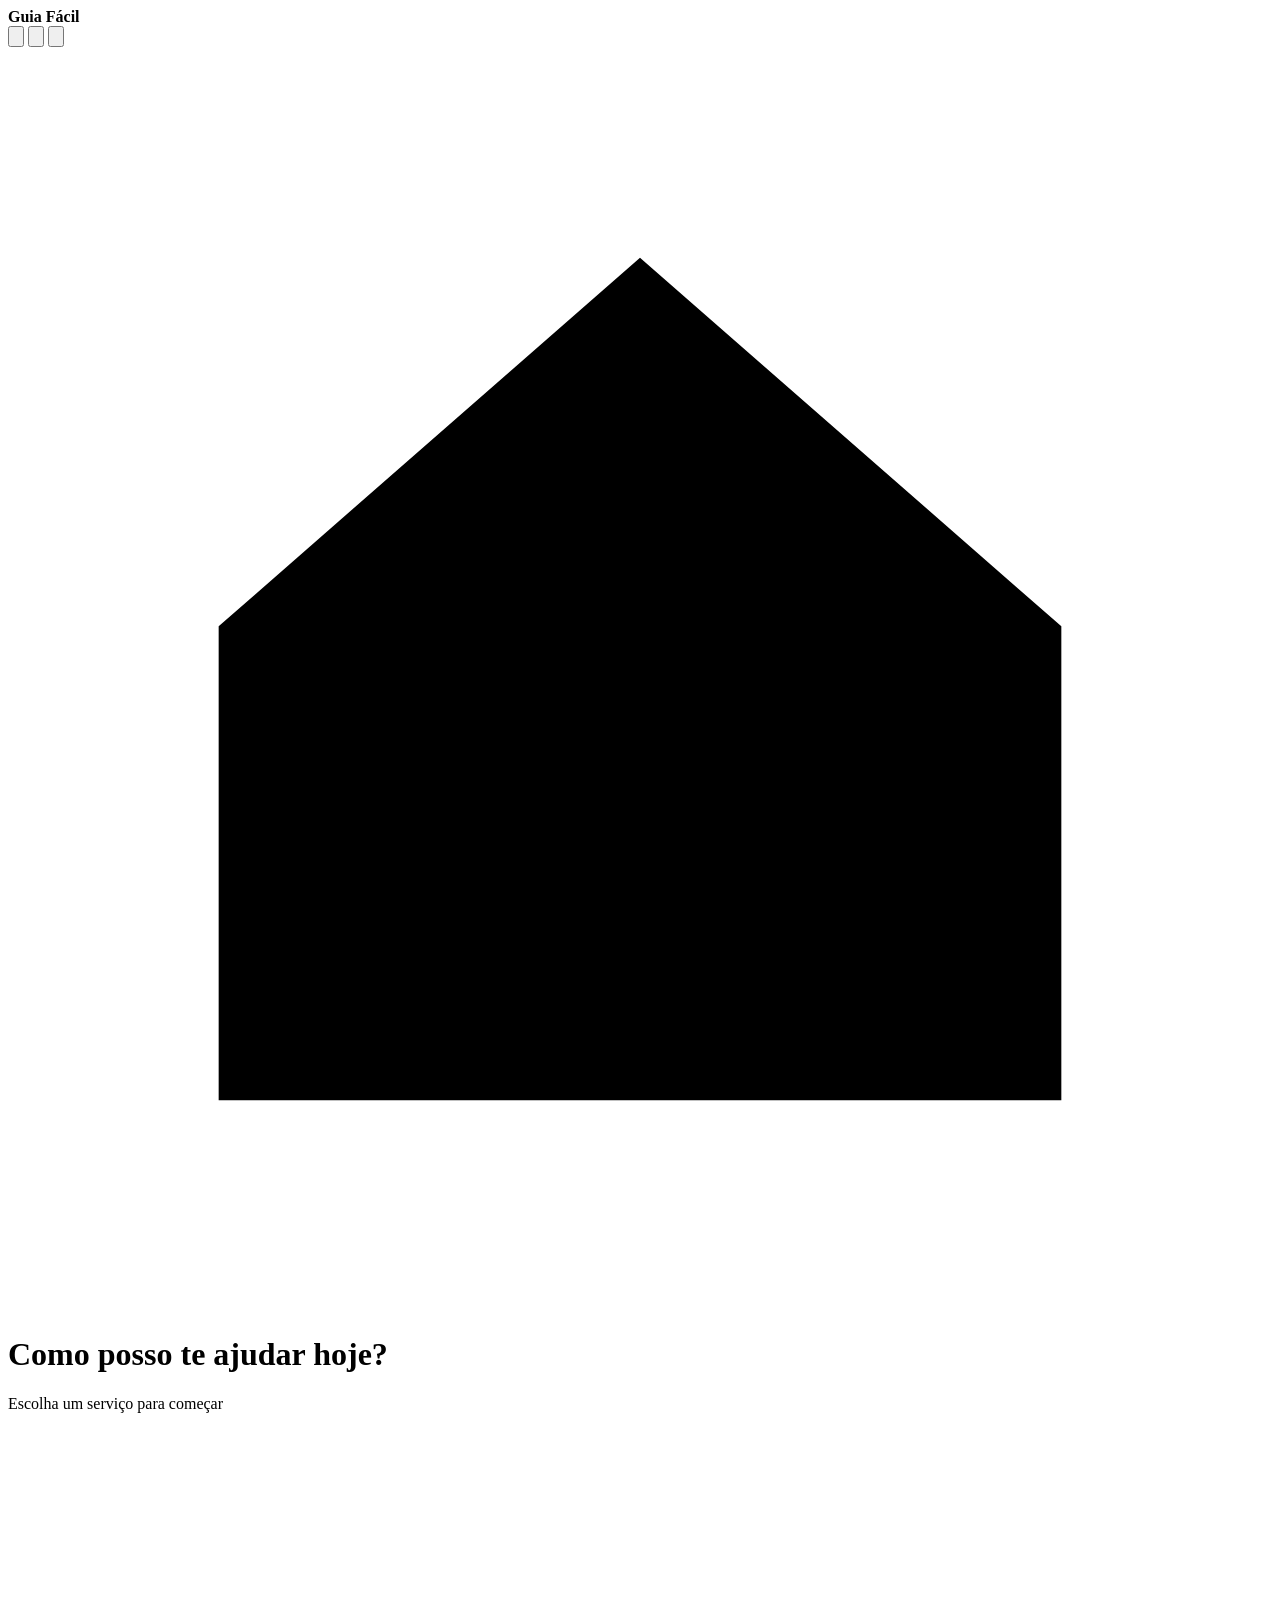
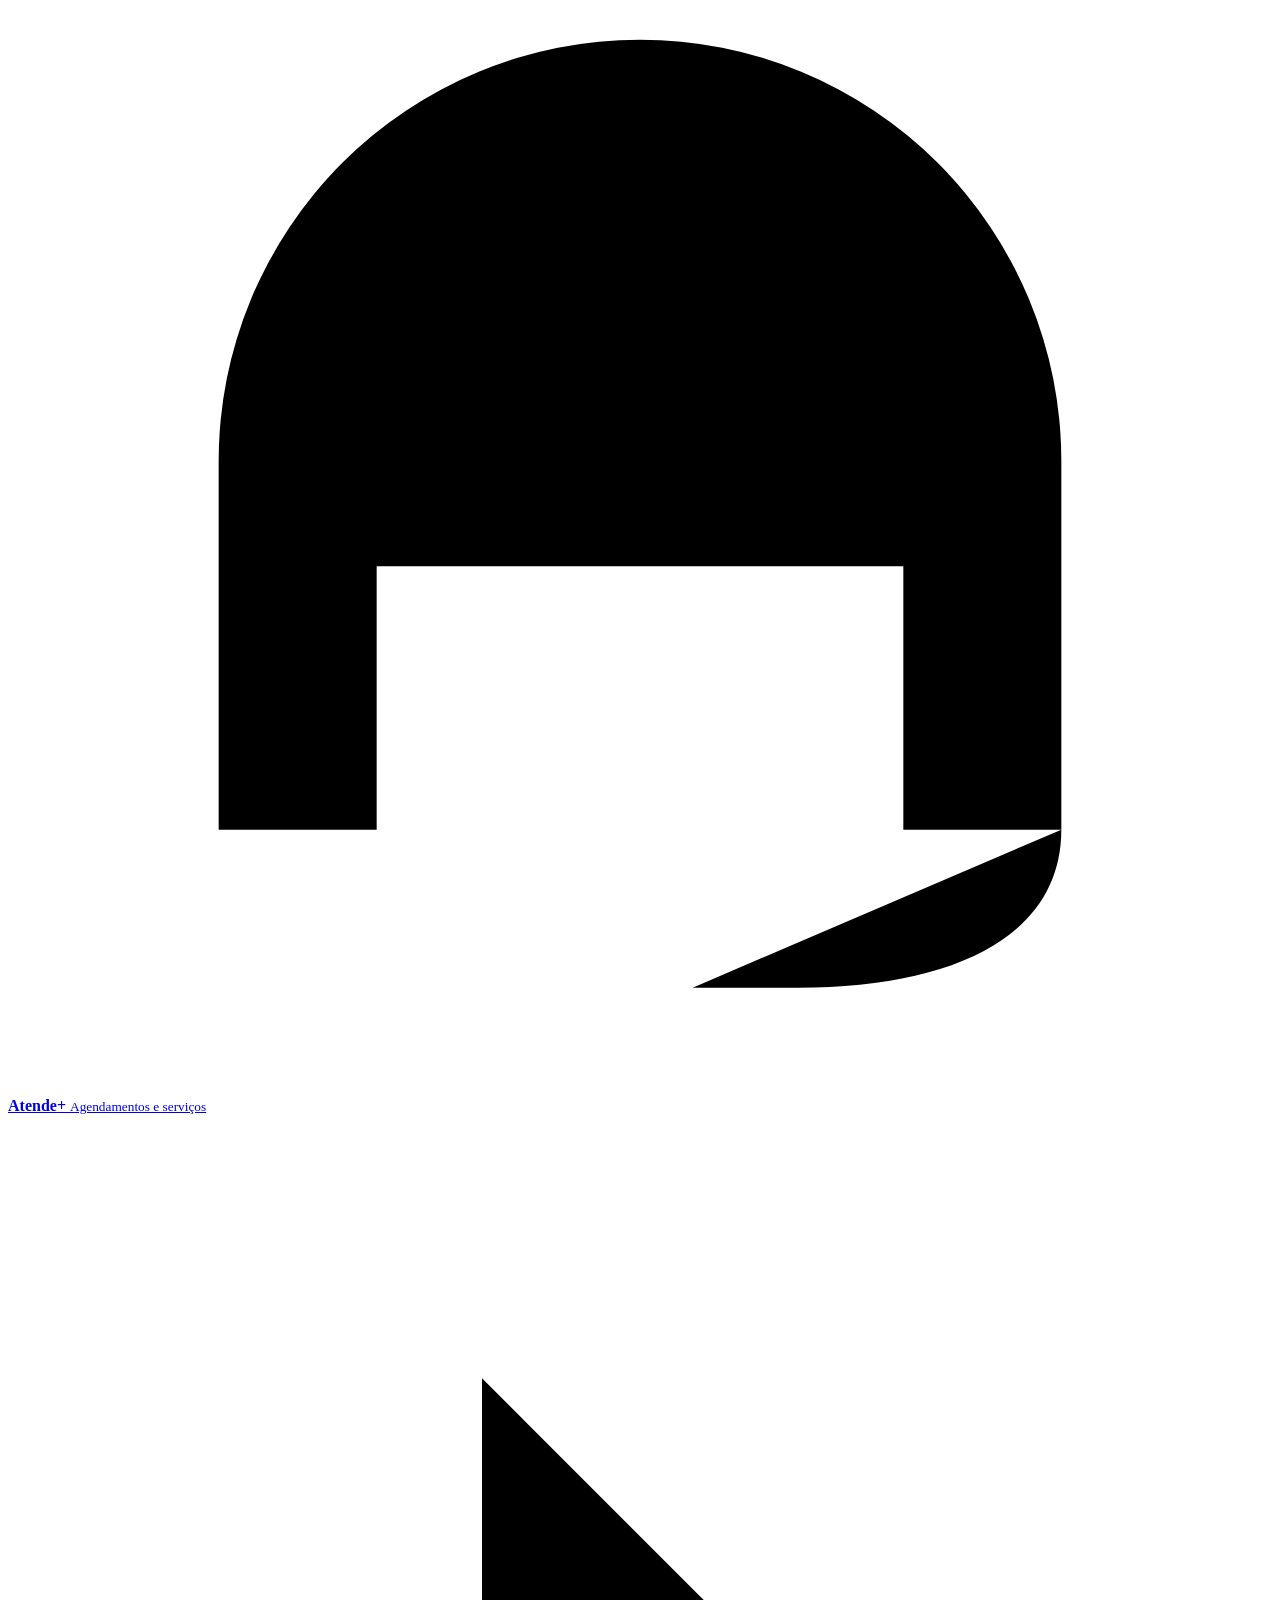
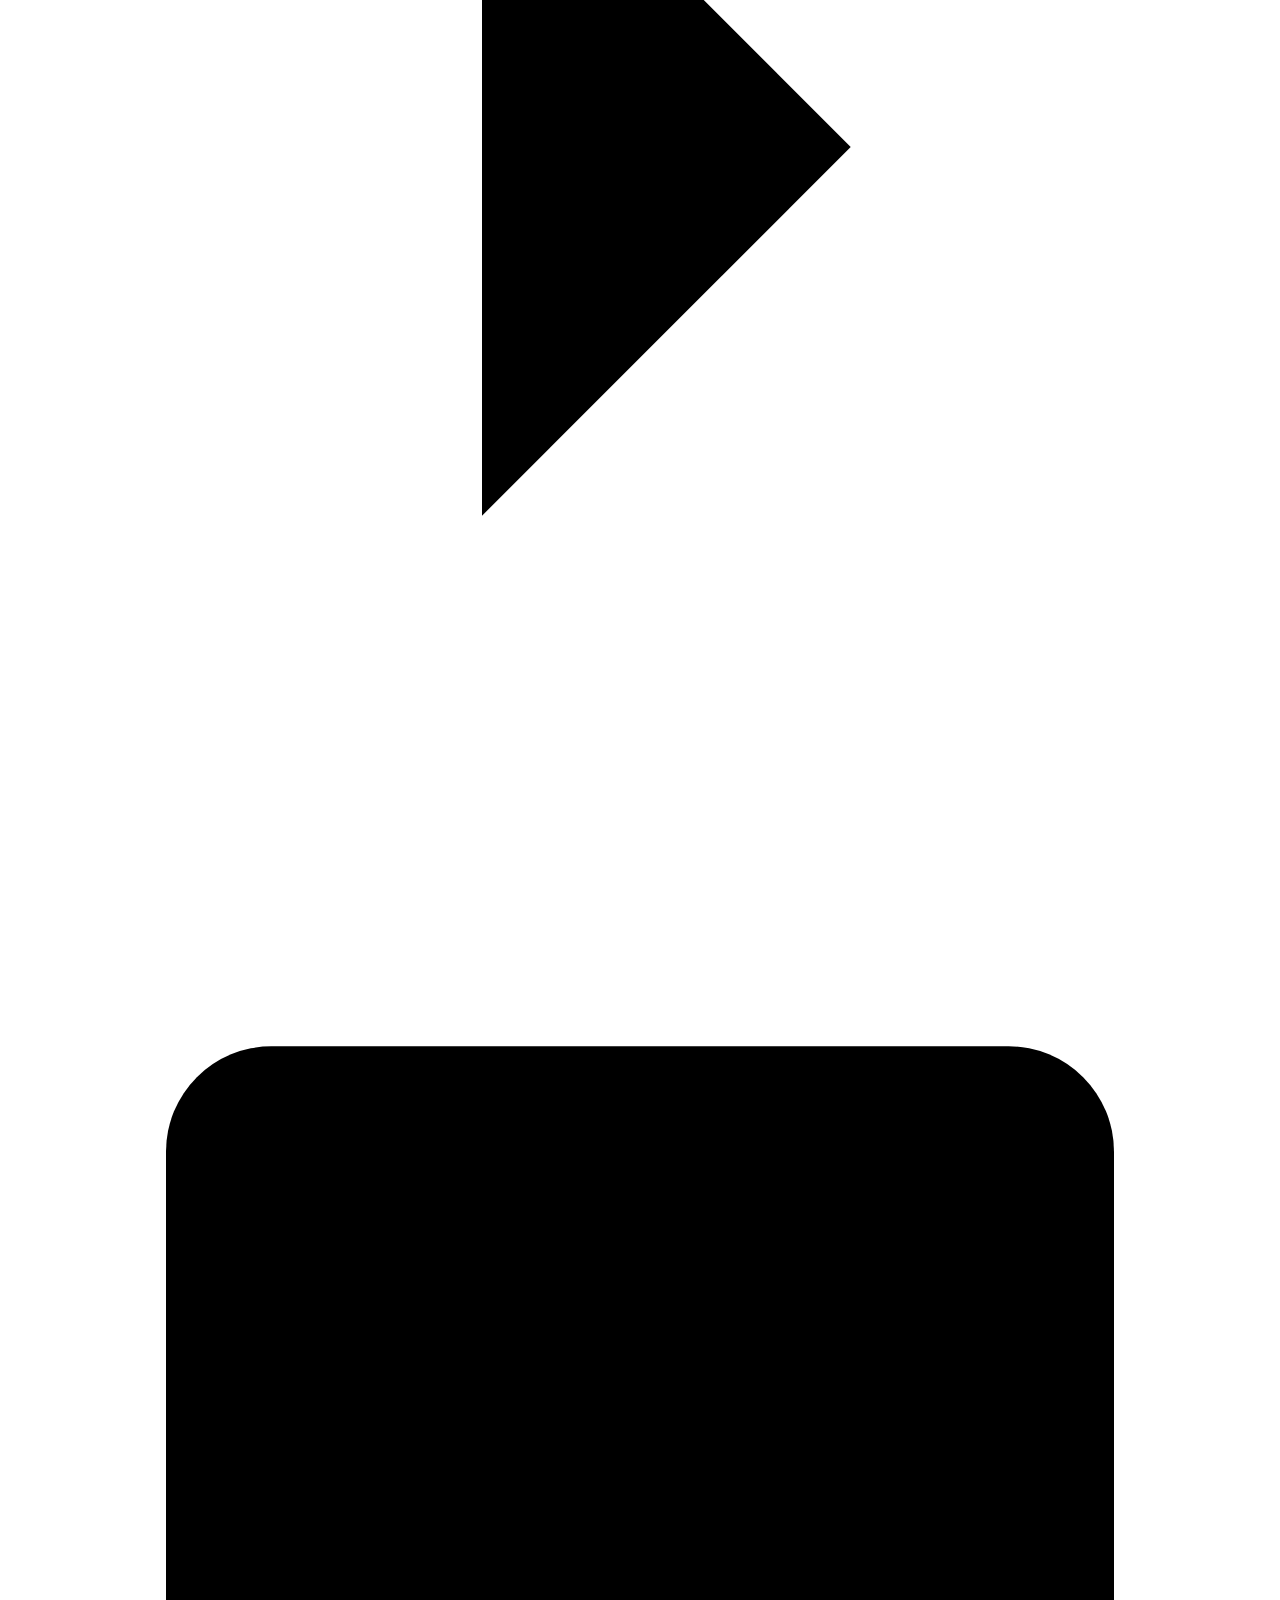
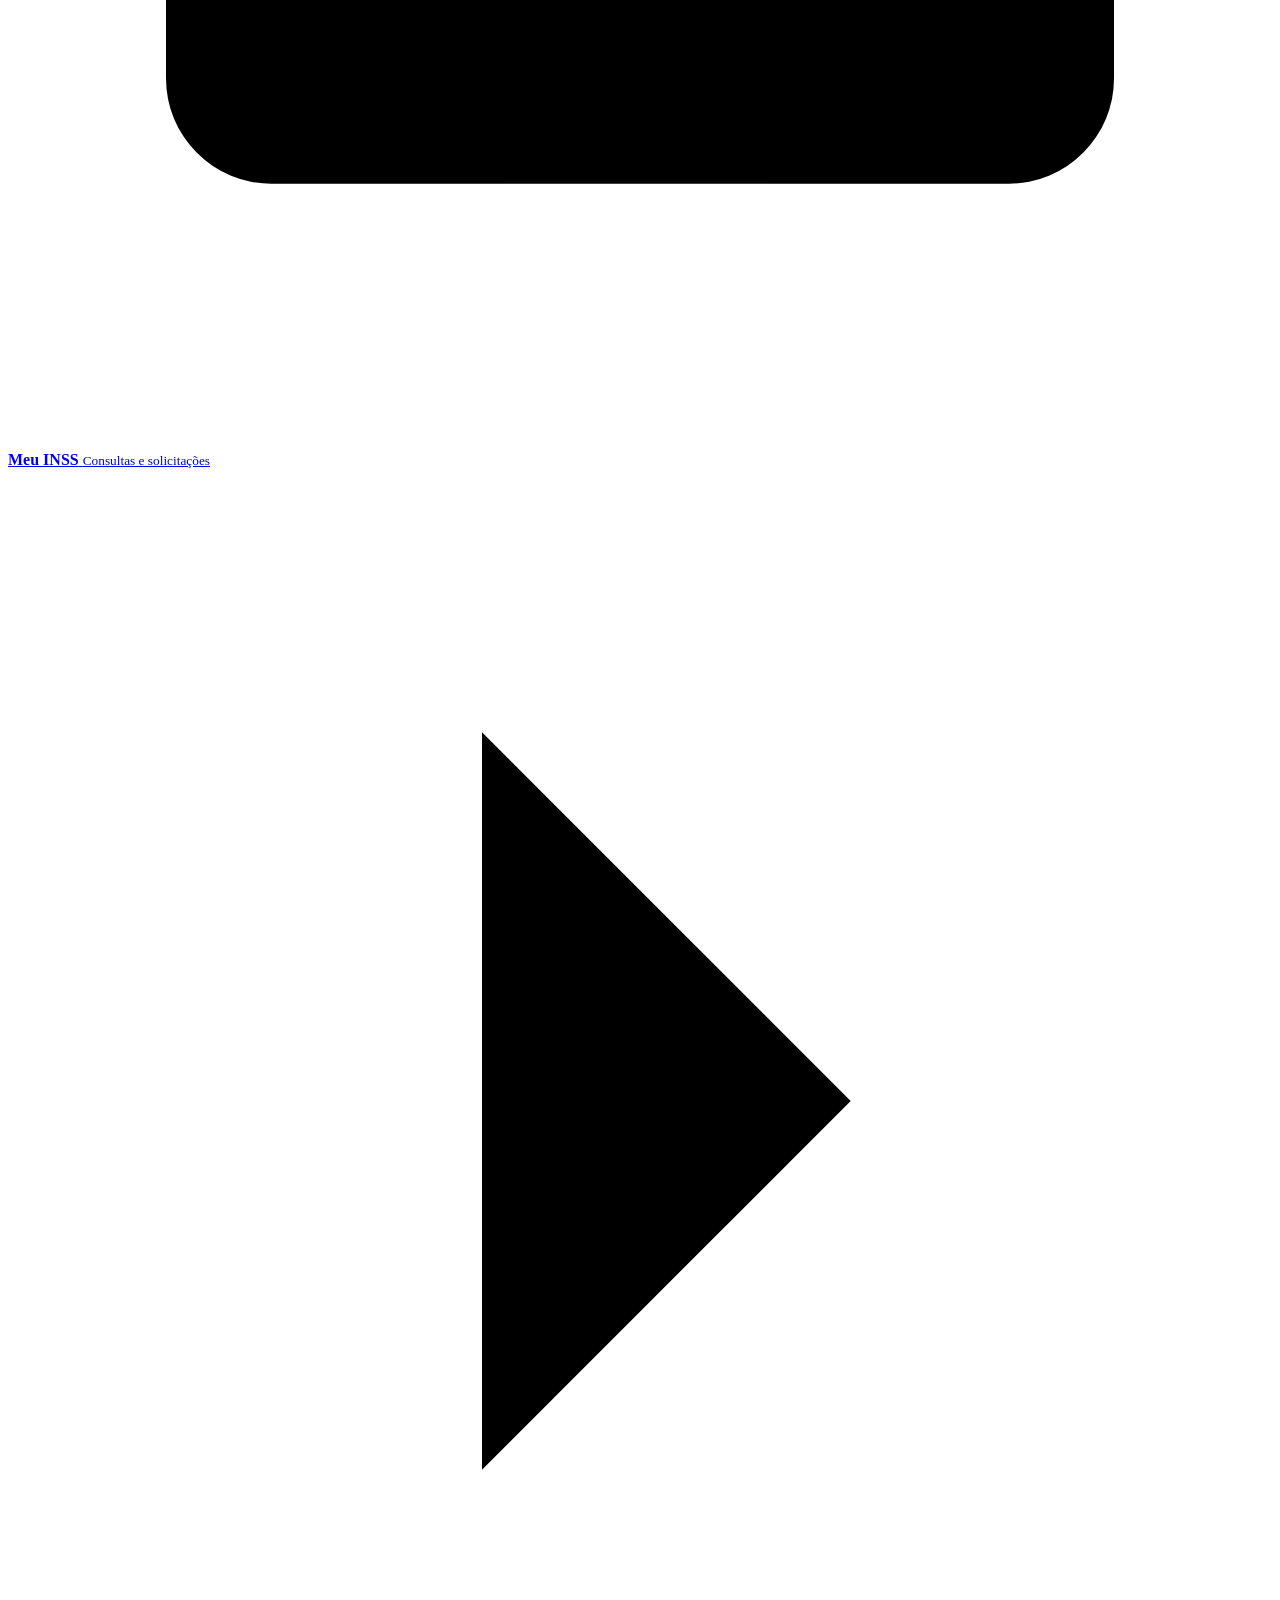
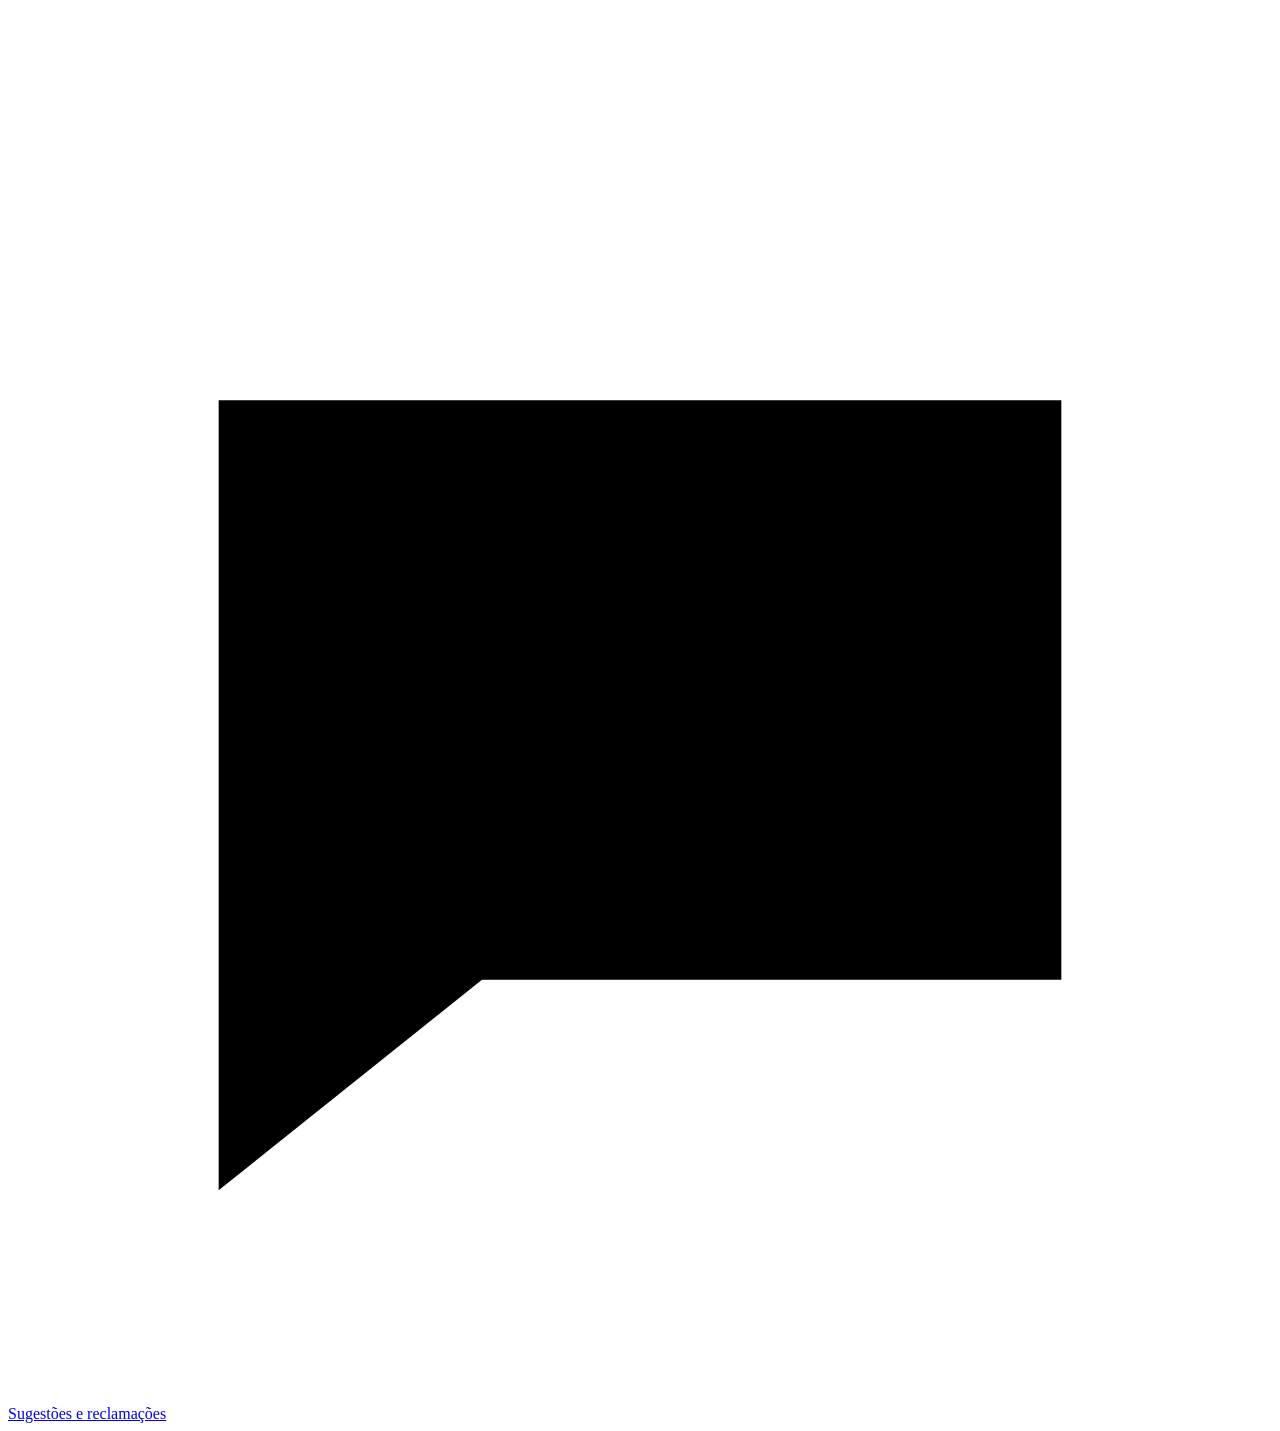
==== frontend_atual/index.html @ f5991e7c "criando novo index.html" ====
<!DOCTYPE html>
<html lang="pt-BR">
<head>
  <meta charset="utf-8">
  <meta name="viewport" content="width=device-width, initial-scale=1">
  <title>Guia Fácil</title>
  <!-- css dessa tela e de coisas específicas -->
  <link rel="stylesheet" href="style.css">
  <!-- css para todas as telas -->
  <link rel="stylesheet" href="global.css">
</head>
<body>

  <!-- cabeçalho (igual em todas as telas) -->
  <header class="topo">
    <strong>Guia Fácil</strong>
    <!-- botoes do cabeçalho -->
    <nav class="botoes">
      <!-- botao de diminuir a letra -->
      <button type="button" aria-label="Diminuir letra">
        <svg viewBox="0 0 24 24"><path d="M3 19l5-13 5 13M5 14h6M17 9h5"/></svg>
      </button>
      <!-- botao de aumentar a letra -->
      <button type="button" aria-label="Aumentar letra">
        <svg viewBox="0 0 24 24"><path d="M3 19l5-13 5 13M5 14h6M19.5 6.5v5M17 9h5"/></svg>
      </button>
      <!-- botao modo escuro -->
      <button type="button" aria-label="Modo escuro">
        <svg viewBox="0 0 24 24"><path d="M20 14.5A8 8 0 019.5 4a8 8 0 1010.5 10.5z"/></svg>
      </button>
      <!-- botao da casinha que leva a tela inicial -->
      <a href="index.html" aria-label="Início">
        <svg viewBox="0 0 24 24"><path d="M4 11l8-7 8 7v9H4zM10 20v-6h4v6"/></svg>
      </a>
    </nav>
  </header>

    <!-- tela inicial -->
  <main class="tela">
    <h1>Como posso te ajudar hoje?</h1>
    <p class="subtitulo">Escolha um serviço para começar</p>

    <!-- caixa que junta os cartoes e da espaço entre eles -->
    <div class="servicos">
      <!-- cartao do atende+, abre a conversa dele (o # diz qual conversa vai mostrar) -->
      <a href="conversa.html#atende" class="cartao">
        <span class="icone">
          <svg viewBox="0 0 24 24"><path d="M4 14v-2a8 8 0 0116 0v2M4 14h3v5H4zM17 14h3v5h-3zM20 19c0 2-2 3-5 3h-2"/></svg>
        </span>
        <span class="texto">
          <strong>Atende+</strong>
          <small>Agendamentos e serviços</small>
        </span>
        <!-- seta p direita dentro do cartao -->
        <svg class="seta" viewBox="0 0 24 24"><path d="M9 5l7 7-7 7"/></svg>
      </a>
      <!-- cartao do meu inss -->
      <a href="conversa.html#meu-inss" class="cartao">
        <span class="icone">
          <svg viewBox="0 0 24 24"><rect x="3" y="5" width="18" height="14" rx="2"/><circle cx="9" cy="11" r="2"/><path d="M5.5 16c.5-2 3.5-2 4 0M14 10h4M14 14h4"/></svg>
        </span>
        <span class="texto">
          <strong>Meu INSS</strong>
          <small>Consultas e solicitações</small>
        </span>
        <!-- seta p direita -->
        <svg class="seta" viewBox="0 0 24 24"><path d="M9 5l7 7-7 7"/></svg>
      </a>

    </div>
    
    <!-- botao de sugestões e reclamações -->
    <a href="sugestoes.html" class="sugestoes">
    <svg viewBox="0 0 24 24"><path d="M4 5h16v11H9l-5 4z"/><path d="M12 8.5v3M12 13.5v.01"/></svg>
    Sugestões e reclamações
    </a>
  </main>

</body>
</html>
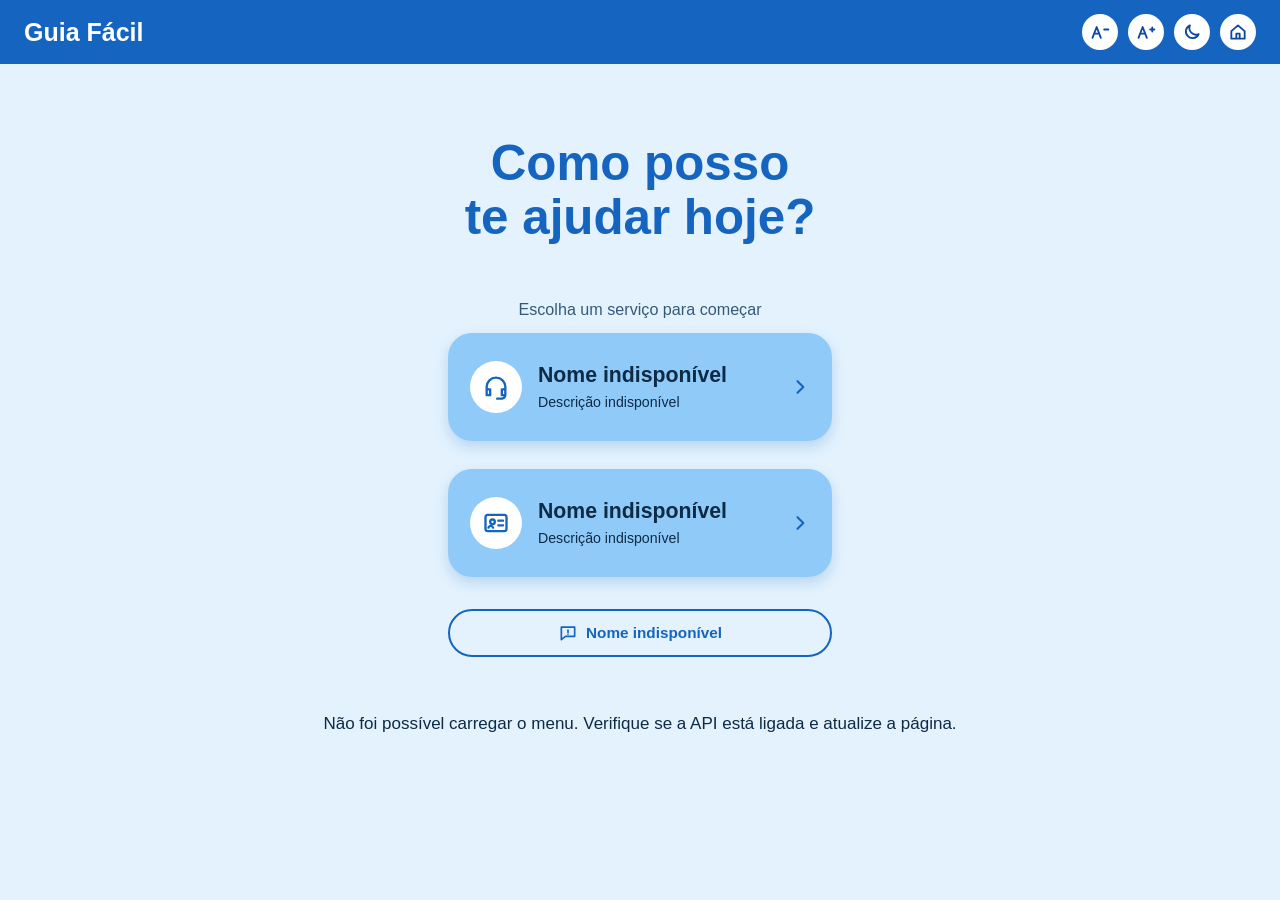
==== commit 60ecd5fe: "feat: criei rotas de api para os serviços e descrições que aparecem no menu, além de integrar com o " ====
--- a/frontend_atual/index.html
+++ b/frontend_atual/index.html
@@ -5,9 +5,9 @@
   <meta name="viewport" content="width=device-width, initial-scale=1">
   <title>Guia Fácil</title>
   <!-- css dessa tela e de coisas específicas -->
-  <link rel="stylesheet" href="style.css">
+  <link rel="stylesheet" href="css/style.css">
   <!-- css para todas as telas -->
-  <link rel="stylesheet" href="global.css">
+  <link rel="stylesheet" href="css/global.css">
 </head>
 <body>
 
@@ -48,8 +48,8 @@
           <svg viewBox="0 0 24 24"><path d="M4 14v-2a8 8 0 0116 0v2M4 14h3v5H4zM17 14h3v5h-3zM20 19c0 2-2 3-5 3h-2"/></svg>
         </span>
         <span class="texto">
-          <strong>Atende+</strong>
-          <small>Agendamentos e serviços</small>
+          <strong id="nome-atende">Carregando...</strong>
+          <small id="descricao-atende">Carregando...</small>
         </span>
         <!-- seta p direita dentro do cartao -->
         <svg class="seta" viewBox="0 0 24 24"><path d="M9 5l7 7-7 7"/></svg>
@@ -60,8 +60,8 @@
           <svg viewBox="0 0 24 24"><rect x="3" y="5" width="18" height="14" rx="2"/><circle cx="9" cy="11" r="2"/><path d="M5.5 16c.5-2 3.5-2 4 0M14 10h4M14 14h4"/></svg>
         </span>
         <span class="texto">
-          <strong>Meu INSS</strong>
-          <small>Consultas e solicitações</small>
+          <strong id="nome-inss">Carregando...</strong>
+          <small id="descricao-inss">Carregando...</small>
         </span>
         <!-- seta p direita -->
         <svg class="seta" viewBox="0 0 24 24"><path d="M9 5l7 7-7 7"/></svg>
@@ -72,9 +72,11 @@
     <!-- botao de sugestões e reclamações -->
     <a href="sugestoes.html" class="sugestoes">
     <svg viewBox="0 0 24 24"><path d="M4 5h16v11H9l-5 4z"/><path d="M12 8.5v3M12 13.5v.01"/></svg>
-    Sugestões e reclamações
+    <span id="nome-suporte">Carregando...</span>
     </a>
   </main>
 
+  <p id="erro-menu" role="status" style="text-align: center;"></p>
+  <script src="js/menu.js"></script>
 </body>
 </html>
--- a/frontend_atual/css/style.css
+++ b/frontend_atual/css/style.css
@@ -0,0 +1,279 @@
+/* título grande da tela inicial */
+h1 {
+  margin: 48px 0 56px;
+  color: #1565c0;
+  font-size: 2.9em;
+  line-height: 1.1;
+  text-align: center;
+  text-wrap: balance;
+}
+
+/* frase pequena em cima dos cartões */
+.subtitulo {
+  margin: 0 0 14px;
+  color: #355a78;
+  font-size: 0.95em;
+  text-align: center;
+}
+
+/* caixa que junta os cartões, um embaixo do outro */
+.servicos {
+  display: flex;
+  flex-direction: column;
+  gap: 28px;
+}
+
+/* cartão de cada serviço (atende+ e meu inss) */
+.cartao {
+  display: flex;
+  align-items: center;
+  gap: 16px;
+  padding: 28px 22px;
+  border-radius: 24px;
+  background: #90caf9;
+  box-shadow: 0 6px 14px rgba(21, 101, 192, 0.2);
+  color: #0d2b45;
+  text-decoration: none;
+}
+
+/* texto do cartão ocupa o espaço do meio empurrando a seta para a direita */
+.cartao .texto {
+  flex: 1;
+}
+
+/* nome do serviço em cima */
+.cartao strong {
+  display: block;
+  margin-bottom: 4px;
+  font-size: 1.25em;
+}
+
+/* passar o mouse por cima o cartao fica azul escuro */
+.cartao:hover,
+.cartao:active {
+  background: #0d47a1;
+  color: white;
+}
+
+/* a seta fica branca quando o cartão escurece */
+.cartao:hover .seta,
+.cartao:active .seta {
+  stroke: white;
+}
+
+/* botão com borda "sugestões e reclamações", no fim da tela inicial */
+.sugestoes {
+  display: flex;
+  align-items: center;
+  justify-content: center;
+  gap: 8px;
+  margin-top: 32px;
+  padding: 12px;
+  border: 2px solid #1565c0;
+  border-radius: 999px;
+  color: #1565c0;
+  font-size: 0.9em;
+  font-weight: bold;
+  text-decoration: none;
+}
+
+/* ícone dentro do botão de sugestões */
+.sugestoes svg {
+  width: 20px;
+  height: 20px;
+  fill: none;
+  stroke: #1565c0;
+  stroke-width: 2;
+  stroke-linecap: round;
+  stroke-linejoin: round;
+}
+
+/* passar o mouse deixa o botao azul claro */
+.sugestoes:hover {
+  background: #90caf9;
+}
+
+/* todo bloco de conversa fica escondido por padrão */
+.bloco {
+  display: none;
+}
+
+/* mostra o bloco que o link apontou (ex: conversa.html#atende) */
+.bloco:target {
+  display: block;
+}
+
+/* se abrir a página sem apontar para nenhum, mostra o bloco "padrao" */
+.tela:not(:has(:target)) .bloco.padrao {
+  display: block;
+}
+
+/* etiqueta pequena em cima da conversa */
+.etiqueta {
+  margin: 0 0 16px;
+  color: #1565c0;
+  font-size: 0.8em;
+  font-weight: bold;
+  letter-spacing: 1px;
+  text-transform: uppercase;
+}
+
+/* balão com a pergunta */
+.balao {
+  margin-bottom: 24px;
+  padding: 18px;
+  border-radius: 20px 20px 20px 4px;
+  background: #90caf9;
+  color: #0d2b45;
+  line-height: 1.4;
+}
+
+/* opção amarela clara da conversa */
+.opcao {
+  display: flex;
+  align-items: center;
+  gap: 12px;
+  margin-bottom: 12px;
+  padding: 14px 18px;
+  border: 2px solid #f5dc8e;
+  border-radius: 999px;
+  background: #fff4cc;
+  box-shadow: 0 3px 8px rgba(120, 90, 0, 0.12);
+  color: #0d2b45;
+  text-decoration: none;
+}
+
+.opcao .texto {
+  flex: 1;
+}
+
+/* botão de voltar com a borda tracejada */
+.opcao.voltar {
+  border-style: dashed;
+  cursor: pointer;
+}
+
+/* círculo do ícone dentro da opção, menor que o dos cartoes da tela inicial */
+.opcao .icone {
+  width: 36px;
+  height: 36px;
+  background: white;
+}
+/* desenho do icone dentro das opções */
+.opcao .icone svg {
+  width: 20px;
+  height: 20px;
+}
+
+.bloco:has(.modal:target) {
+  display: block;
+}
+
+/* caixa onde a pessoa escreve a sugestão, reclamação ou elogio */
+.caixa-texto {
+  display: block;
+  width: 100%;
+  min-height: 140px;
+  padding: 14px 16px;
+  border: 2px solid #90caf9;
+  border-radius: 16px;
+  background: white;
+  color: #0d2b45;
+  font: inherit;
+  resize: none;
+}
+
+/* texto "0 caracteres" embaixo da caixa */
+.contador {
+  margin: 6px 4px 22px;
+  color: #355a78;
+  font-size: 0.8em;
+  text-align: right;
+}
+
+/* botão grande amarelo (enviar, voltar e editar, sim enviar) */
+.botao {
+  display: block;
+  margin-bottom: 12px;
+  padding: 15px 18px;
+  border: 2px solid #f5dc8e;
+  border-radius: 999px;
+  background: #fff4cc;
+  box-shadow: 0 3px 8px rgba(120, 90, 0, 0.12);
+  color: #0d2b45;
+  font-weight: bold;
+  text-align: center;
+  text-decoration: none;
+}
+
+/* botão voltar e editar */
+.botao.secundario {
+  border-color: #0d47a1;
+  background: #fffaf0;
+  box-shadow: none;
+}
+
+/* janela de confirmação: fundo escuro que cobre a tela toda escondido por padrão */
+.modal {
+  display: none;
+  position: fixed;
+  inset: 0;
+  z-index: 10;
+  align-items: center;
+  justify-content: center;
+  padding: 24px;
+  background: rgba(13, 43, 69, 0.55);
+}
+
+/* a janela aparece quando o link aponta para ela */
+.modal:target {
+  display: flex;
+}
+
+/* caixa branca que fica no meio da janela */
+.modal-caixa {
+  width: 100%;
+  max-width: 340px;
+  padding: 28px 22px 16px;
+  border-radius: 24px;
+  background: white;
+  box-shadow: 0 10px 30px rgba(0, 0, 0, 0.25);
+  text-align: center;
+}
+
+/* círculo azul do ícone dentro da caixa branca */
+.modal-icone {
+  display: grid;
+  place-items: center;
+  width: 52px;
+  height: 52px;
+  margin: 0 auto 14px;
+  border-radius: 50%;
+  background: #e3f2fd;
+}
+
+/* desenho do icone drentro desse circulo */
+.modal-icone svg {
+  width: 26px;
+  height: 26px;
+  fill: none;
+  stroke: #1565c0;
+  stroke-width: 2;
+  stroke-linecap: round;
+  stroke-linejoin: round;
+}
+
+/* pergunta de confirmação "deseja enviar?" */
+.modal h2 {
+  margin: 0 0 10px;
+  font-size: 1.2em;
+  font-weight: normal;
+}
+
+/* o aviso embaixo da pergunta */
+.modal p {
+  margin: 0 0 20px;
+  color: #355a78;
+  font-size: 0.85em;
+  line-height: 1.4;
+}
--- a/frontend_atual/css/global.css
+++ b/frontend_atual/css/global.css
@@ -0,0 +1,111 @@
+* {
+  box-sizing: border-box;
+}
+
+/* configurações gerais da página inteira */
+body {
+  min-height: 100vh;
+  margin: 0;
+  background: #e3f2fd;
+  color: #0d2b45;
+  font-family: "Trebuchet MS", Arial, sans-serif;
+  font-size: 17px;
+}
+
+/* coisas do cabeçalho: */
+
+/* cabeçalho azul no topo, ocupa a largura toda da tela */
+.topo {
+  display: flex;
+  align-items: center;
+  justify-content: space-between;
+  width: 100%;
+  padding: 14px 24px;
+  background: #1565c0;
+  color: white;
+}
+
+/* nome guia fácil no cabeçalho */
+.topo strong {
+  font-size: 25px;
+}
+
+/* grupo dos botões redondos, com espaço entre eles */
+.botoes {
+  display: flex;
+  gap: 10px;
+}
+
+/* círculo branco de cada botão do cabeçalho */
+.botoes button,
+.botoes a {
+  display: grid;
+  place-items: center;
+  width: 36px;
+  height: 36px;
+  border: 0;
+  border-radius: 50%;
+  background: white;
+  cursor: pointer;
+}
+
+/* qnd passa o mouse, o círculo fica azul claro */
+.botoes button:hover,
+.botoes a:hover {
+  background: #90caf9;
+}
+
+/* ícone dentro dos botões do cabeçalho */
+.botoes svg {
+  width: 20px;
+  height: 20px;
+  fill: none;
+  stroke: #0d47a1;
+  stroke-width: 2.2;
+  stroke-linecap: round;
+  stroke-linejoin: round;
+}
+
+/* fim do cabeçalho */
+
+
+/* área do conteúdo do inicio, estreita e centralizada */
+.tela {
+  max-width: 420px;
+  margin: 0 auto;
+  padding: 24px 18px 40px;
+}
+
+/* círculo branco que fica atrás dos ícones dos cartões e das opções lá dentro de conversa*/
+.icone {
+  display: grid;
+  place-items: center;
+  flex: none;
+  width: 52px;
+  height: 52px;
+  border-radius: 50%;
+  background: white;
+}
+
+/* ícone dentro do círculo */
+.icone svg {
+  width: 28px;
+  height: 28px;
+  fill: none;
+  stroke: #1565c0;
+  stroke-width: 2;
+  stroke-linecap: round;
+  stroke-linejoin: round;
+}
+
+/* seta para a direita dos cartões e das opções */
+.seta {
+  flex: none;
+  width: 20px;
+  height: 20px;
+  fill: none;
+  stroke: #1565c0;
+  stroke-width: 2.5;
+  stroke-linecap: round;
+  stroke-linejoin: round;
+}
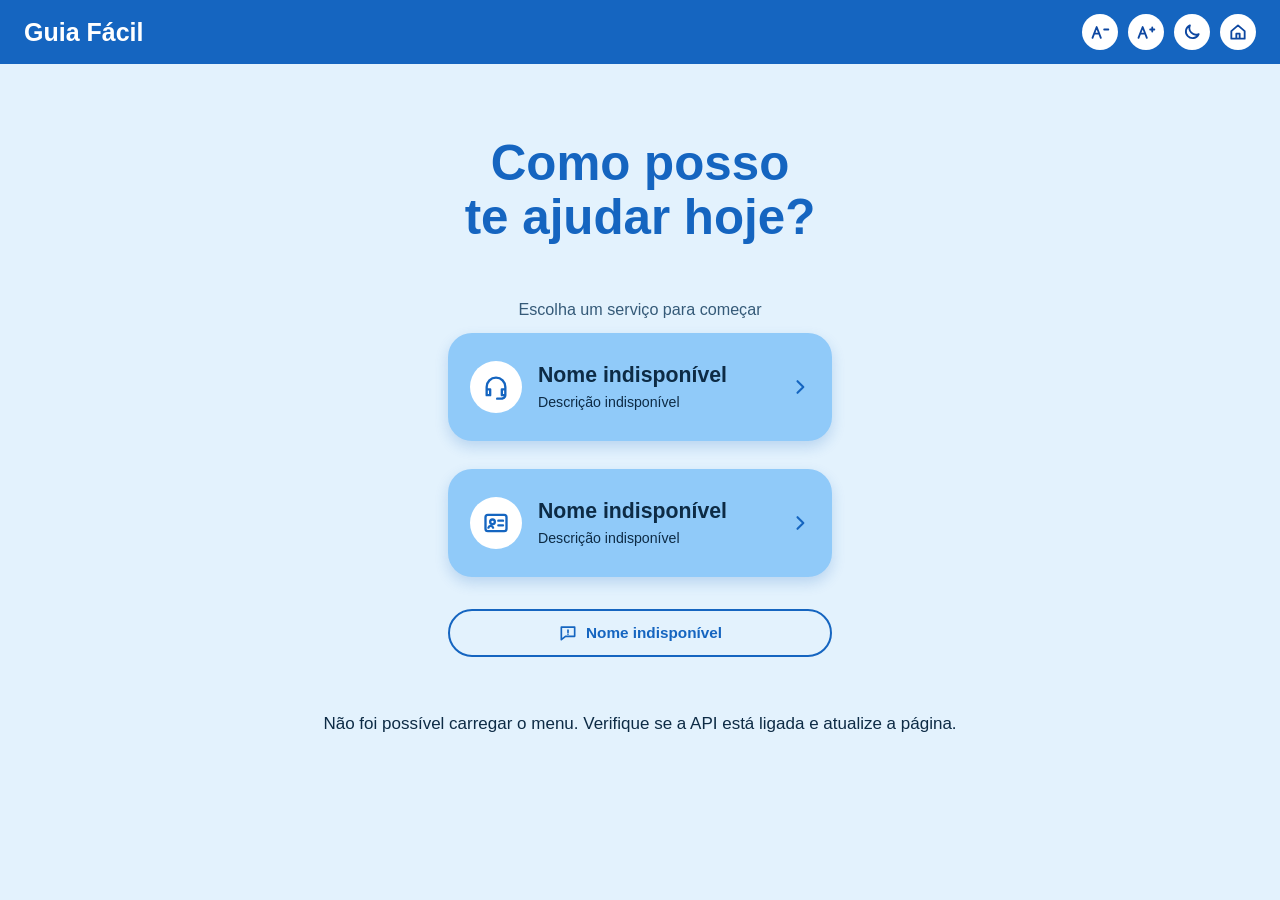
==== commit 53ecc163: "feat: criei rotas de api para os botões de acessibilidade (aumentar e diminuir letra e modo claro e " ====
--- a/frontend_atual/index.html
+++ b/frontend_atual/index.html
@@ -8,6 +8,8 @@
   <link rel="stylesheet" href="css/style.css">
   <!-- css para todas as telas -->
   <link rel="stylesheet" href="css/global.css">
+  <link rel="stylesheet" href="css/accessibility.css">
+  <script src="js/accessibility.js" defer></script>
 </head>
 <body>
 
@@ -17,15 +19,15 @@
     <!-- botoes do cabeçalho -->
     <nav class="botoes">
       <!-- botao de diminuir a letra -->
-      <button type="button" aria-label="Diminuir letra">
+      <button type="button" aria-label="Diminuir letra" data-action="decrease-font">
         <svg viewBox="0 0 24 24"><path d="M3 19l5-13 5 13M5 14h6M17 9h5"/></svg>
       </button>
       <!-- botao de aumentar a letra -->
-      <button type="button" aria-label="Aumentar letra">
+      <button type="button" aria-label="Aumentar letra" data-action="increase-font">
         <svg viewBox="0 0 24 24"><path d="M3 19l5-13 5 13M5 14h6M19.5 6.5v5M17 9h5"/></svg>
       </button>
       <!-- botao modo escuro -->
-      <button type="button" aria-label="Modo escuro">
+      <button type="button" aria-label="Modo escuro" data-action="toggle-theme" aria-pressed="false">
         <svg viewBox="0 0 24 24"><path d="M20 14.5A8 8 0 019.5 4a8 8 0 1010.5 10.5z"/></svg>
       </button>
       <!-- botao da casinha que leva a tela inicial -->
@@ -76,6 +78,7 @@
     </a>
   </main>
 
+  <p id="preferences-status" class="preferences-status" role="status"></p>
   <p id="erro-menu" role="status" style="text-align: center;"></p>
   <script src="js/menu.js"></script>
 </body>
--- a/frontend_atual/css/accessibility.css
+++ b/frontend_atual/css/accessibility.css
@@ -0,0 +1,101 @@
+body {
+  font-size: var(--font-size, 17px);
+  overflow-wrap: anywhere;
+}
+
+.topo {
+  flex-wrap: wrap;
+  gap: 12px;
+}
+
+.topo strong {
+  font-size: 1.47em;
+}
+
+.botoes button:disabled {
+  opacity: 0.5;
+  cursor: default;
+}
+
+:focus-visible {
+  outline: 3px solid #b45b00;
+  outline-offset: 4px;
+}
+
+.preferences-status {
+  max-width: 420px;
+  margin: 12px auto;
+  padding: 0 18px;
+  text-align: center;
+}
+
+[data-theme="dark"] {
+  color-scheme: dark;
+}
+
+[data-theme="dark"] body {
+  background: #101b29;
+  color: #edf4ff;
+}
+
+[data-theme="dark"] .topo {
+  background: #163d68;
+}
+
+[data-theme="dark"] h1,
+[data-theme="dark"] .etiqueta,
+[data-theme="dark"] .sugestoes {
+  color: #a9d4ff;
+}
+
+[data-theme="dark"] .subtitulo,
+[data-theme="dark"] .contador,
+[data-theme="dark"] .modal p {
+  color: #c1d3e5;
+}
+
+[data-theme="dark"] .cartao,
+[data-theme="dark"] .balao {
+  background: #214971;
+  color: #edf4ff;
+}
+
+[data-theme="dark"] .cartao:hover,
+[data-theme="dark"] .cartao:active,
+[data-theme="dark"] .sugestoes:hover {
+  background: #315f8e;
+  color: #fff;
+}
+
+[data-theme="dark"] .opcao,
+[data-theme="dark"] .botao {
+  background: #423b26;
+  color: #fff3cf;
+  border-color: #cfb568;
+}
+
+[data-theme="dark"] .botao.secundario,
+[data-theme="dark"] .caixa-texto,
+[data-theme="dark"] .modal-caixa {
+  background: #1c2c40;
+  color: #edf4ff;
+}
+
+[data-theme="dark"] .caixa-texto,
+[data-theme="dark"] .botao.secundario,
+[data-theme="dark"] .sugestoes {
+  border-color: #a9d4ff;
+}
+
+[data-theme="dark"] .caixa-texto::placeholder {
+  color: #c1d3e5;
+}
+
+[data-theme="dark"] .seta,
+[data-theme="dark"] .sugestoes svg {
+  stroke: #a9d4ff;
+}
+
+[data-theme="dark"] :focus-visible {
+  outline-color: #ffd375;
+}
